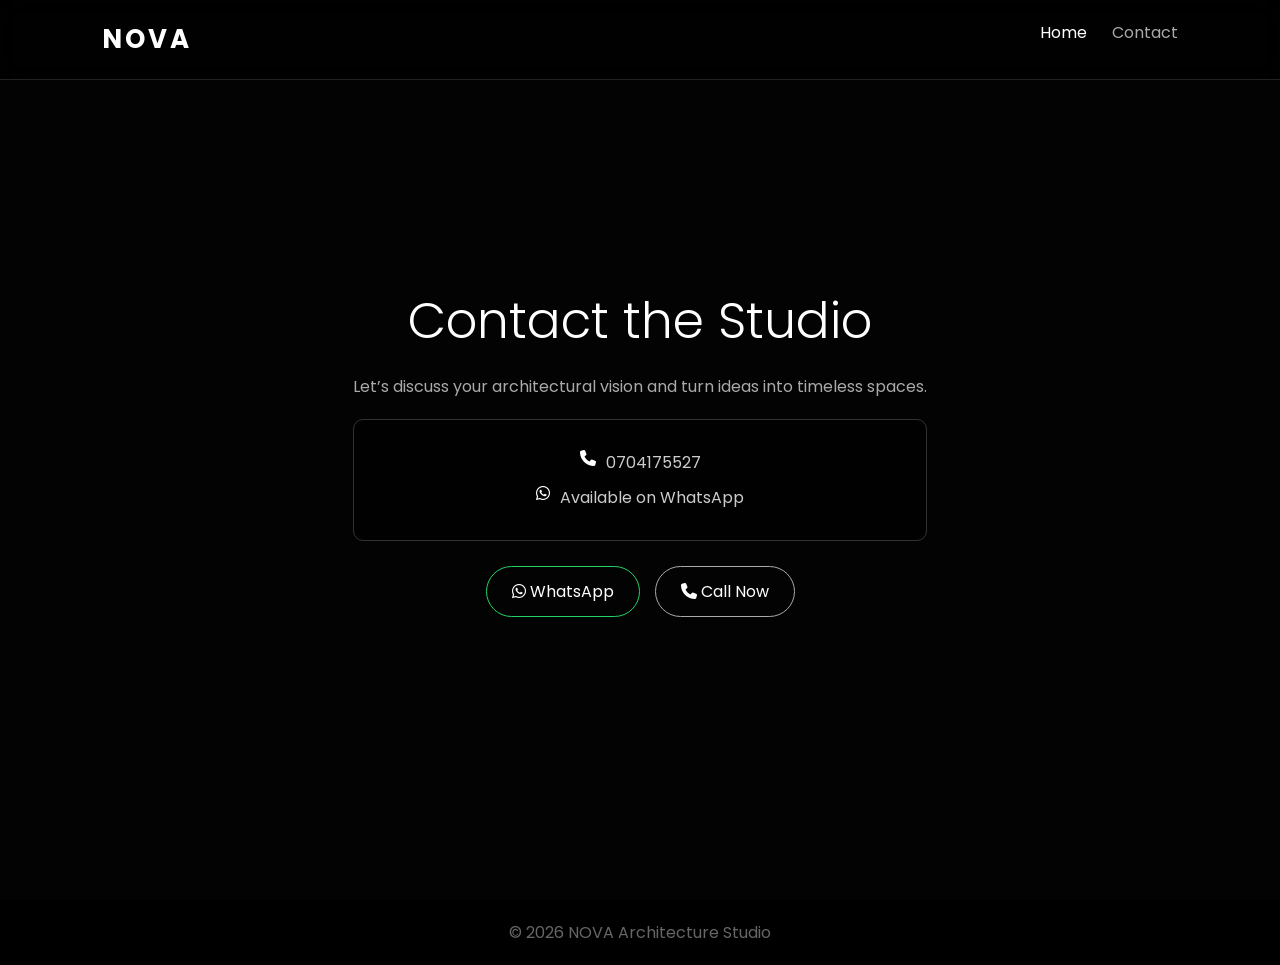
==== contact.html @ 4549481c "Add files via upload" ====
<!DOCTYPE html>
<html lang="en">
<head>
<meta charset="UTF-8">
<meta name="viewport" content="width=device-width, initial-scale=1.0">

<title>Contact | NOVA Architecture Studio</title>

<link href="https://fonts.googleapis.com/css2?family=Poppins:wght@300;400;500;600;700&display=swap" rel="stylesheet">

<link rel="stylesheet" href="style.css">
<link rel="stylesheet" href="https://cdnjs.cloudflare.com/ajax/libs/font-awesome/6.5.1/css/all.min.css">
</head>

<body>

<!-- NAV -->
<header>
<nav class="navbar">

<div class="logo">NOVA</div>

<ul class="nav-links">
<li><a href="index.html">Home</a></li>
<li><a href="contact.html" class="active">Contact</a></li>
</ul>

</nav>
</header>

<!-- CONTACT HERO -->
<section class="contact-hero">

<div class="overlay"></div>

<div class="contact-content">

<h1>Contact the Studio</h1>

<p>
Let’s discuss your architectural vision and turn ideas into timeless spaces.
</p>

<div class="contact-box">

<div class="item">
<i class="fas fa-phone"></i>
<span>0704175527</span>
</div>

<div class="item">
<i class="fab fa-whatsapp"></i>
<span>Available on WhatsApp</span>
</div>

</div>

<div class="btns">

<a href="https://wa.me/254704175527" class="btn whatsapp">
<i class="fab fa-whatsapp"></i> WhatsApp
</a>

<a href="tel:+254704175527" class="btn call">
<i class="fas fa-phone"></i> Call Now
</a>

</div>

</div>

</section>

<!-- FOOTER -->
<footer>
<p>© 2026 NOVA Architecture Studio</p>
</footer>

</body>
</html>
---- style.css ----
/* RESET */
*{
margin:0;
padding:0;
box-sizing:border-box;
font-family:'Poppins',sans-serif;
}

body{
background:#0a0a0a;
color:#fff;
}

/* NAV */
.navbar{
display:flex;
justify-content:space-between;
padding:20px 8%;
background:rgba(0,0,0,0.6);
backdrop-filter:blur(12px);
position:fixed;
width:100%;
top:0;
z-index:100;
border-bottom:1px solid #222;
}

.logo{
font-size:26px;
font-weight:700;
letter-spacing:3px;
}

.nav-links{
display:flex;
gap:25px;
list-style:none;
}

.nav-links a{
color:#fff;
text-decoration:none;
}

.nav-links a.active{
color:#aaa;
}

/* HERO */
.hero{
height:100vh;
display:flex;
align-items:center;
justify-content:center;
text-align:center;
position:relative;
background:url("images/arch-hero.jpg") center/cover;
}

.overlay{
position:absolute;
inset:0;
background:rgba(0,0,0,0.75);
}

.hero-content{
position:relative;
max-width:800px;
padding:20px;
}

.hero h1{
font-size:60px;
font-weight:300;
letter-spacing:2px;
}

.hero p{
color:#bbb;
margin-top:15px;
}

/* BUTTONS */
.btns{
margin-top:25px;
display:flex;
gap:15px;
justify-content:center;
flex-wrap:wrap;
}

.btn{
padding:12px 25px;
border:1px solid #fff;
color:#fff;
text-decoration:none;
transition:0.3s;
border-radius:30px;
}

.btn:hover{
background:#fff;
color:#000;
}

.whatsapp{
border-color:#25D366;
}

.call{
border-color:#aaa;
}

/* ABOUT */
.about{
padding:120px 8%;
text-align:center;
background:#0f0f0f;
}

.about h2{
font-size:36px;
font-weight:300;
color:#fff;
}

.about p{
color:#aaa;
margin-top:10px;
}

/* PROJECTS */
.projects{
padding:120px 8%;
text-align:center;
}

.projects h2{
font-size:40px;
margin-bottom:40px;
font-weight:300;
}

.grid{
display:grid;
grid-template-columns:repeat(auto-fit,minmax(250px,1fr));
gap:20px;
}

.card{
background:#111;
border:1px solid #222;
overflow:hidden;
border-radius:10px;
}

.card img{
width:100%;
height:300px;
object-fit:cover;
}

.card h3{
padding:15px;
font-weight:300;
color:#ccc;
}

/* CTA */
.cta{
padding:120px 8%;
text-align:center;
background:#0f0f0f;
}

.cta h2{
font-size:38px;
font-weight:300;
}

/* FOOTER */
footer{
text-align:center;
padding:20px;
background:#000;
color:#666;
}

/* MOBILE */
@media(max-width:768px){

.hero h1{
font-size:36px;
}

}

/* ================= CONTACT PAGE ================= */
.contact-hero{
height:100vh;
display:flex;
align-items:center;
justify-content:center;
text-align:center;
position:relative;
background:url("images/contact-arch.jpg") center/cover;
padding:20px;
}

.contact-content{
position:relative;
max-width:700px;
z-index:2;
}

.contact-content h1{
font-size:50px;
font-weight:300;
}

.contact-content p{
color:#aaa;
margin:15px 0;
}

/* CONTACT BOX */
.contact-box{
margin:20px 0;
padding:20px;
border:1px solid #333;
background:rgba(0,0,0,0.6);
border-radius:10px;
}

.item{
display:flex;
justify-content:center;
gap:10px;
margin:10px 0;
color:#ccc;
}

.item i{
color:#fff;
}
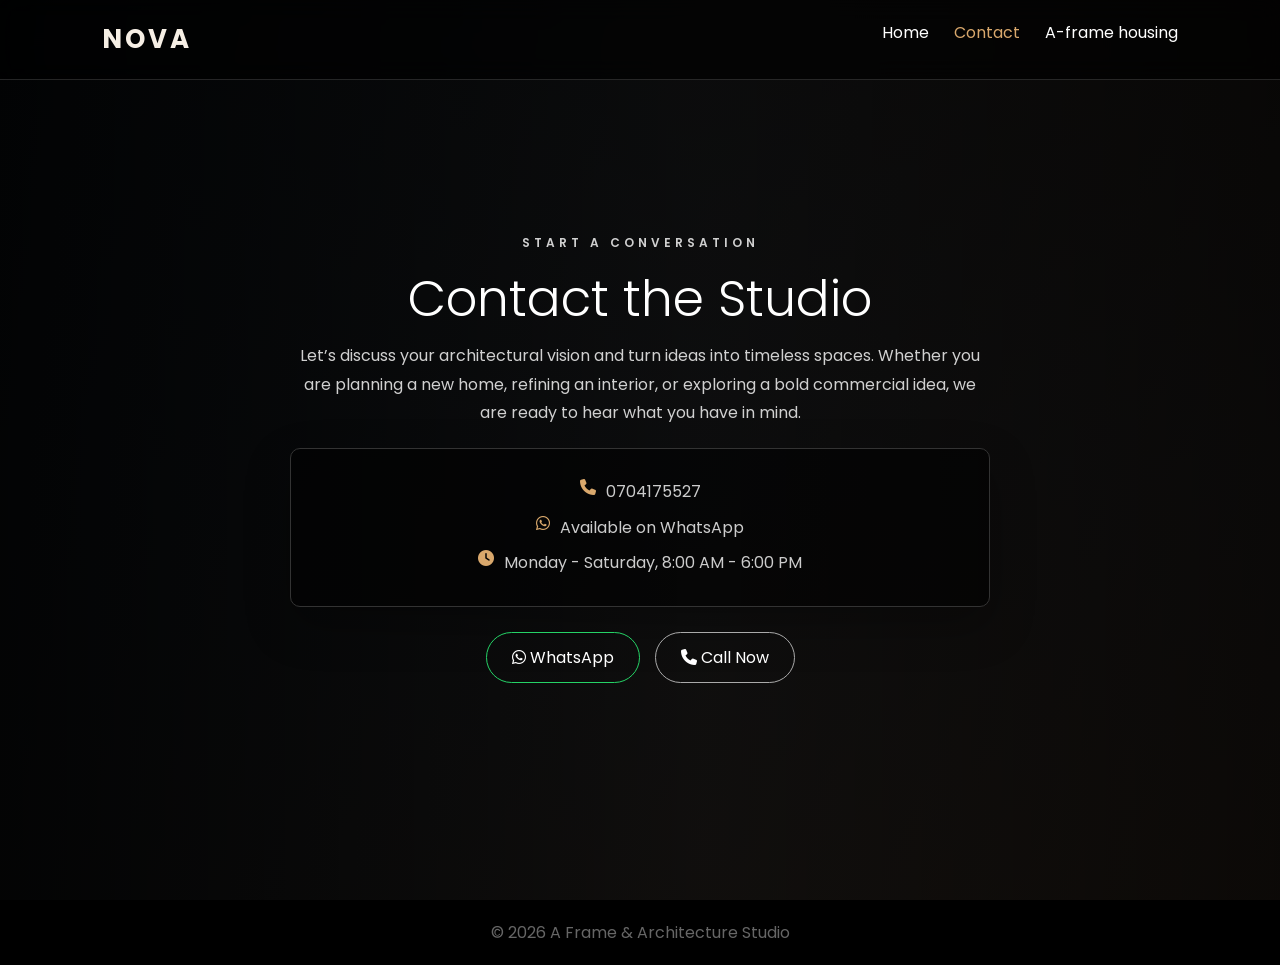
==== commit 1d58c619: "Add files via upload" ====
--- a/contact.html
+++ b/contact.html
@@ -4,12 +4,13 @@
 <meta charset="UTF-8">
 <meta name="viewport" content="width=device-width, initial-scale=1.0">
 
-<title>Contact | NOVA Architecture Studio</title>
+<title>Contact | A Frame &amp; Architecture</title>
 
 <link href="https://fonts.googleapis.com/css2?family=Poppins:wght@300;400;500;600;700&display=swap" rel="stylesheet">
 
 <link rel="stylesheet" href="style.css">
 <link rel="stylesheet" href="https://cdnjs.cloudflare.com/ajax/libs/font-awesome/6.5.1/css/all.min.css">
+<link rel="icon" type="image/svg+xml" href="images/favicon.svg">
 </head>
 
 <body>
@@ -23,6 +24,8 @@
 <ul class="nav-links">
 <li><a href="index.html">Home</a></li>
 <li><a href="contact.html" class="active">Contact</a></li>
+<li><a href="aframe.html">A-frame housing</a></li>
+
 </ul>
 
 </nav>
@@ -35,10 +38,14 @@
 
 <div class="contact-content">
 
+<p class="eyebrow">Start a conversation</p>
+
 <h1>Contact the Studio</h1>
 
 <p>
 Let’s discuss your architectural vision and turn ideas into timeless spaces.
+Whether you are planning a new home, refining an interior, or exploring a
+bold commercial idea, we are ready to hear what you have in mind.
 </p>
 
 <div class="contact-box">
@@ -51,6 +58,11 @@
 <div class="item">
 <i class="fab fa-whatsapp"></i>
 <span>Available on WhatsApp</span>
+</div>
+
+<div class="item">
+<i class="fas fa-clock"></i>
+<span>Monday - Saturday, 8:00 AM - 6:00 PM</span>
 </div>
 
 </div>
@@ -73,7 +85,7 @@
 
 <!-- FOOTER -->
 <footer>
-<p>© 2026 NOVA Architecture Studio</p>
+<p>© 2026 A Frame &amp; Architecture Studio</p>
 </footer>
 
 </body>
--- a/style.css
+++ b/style.css
@@ -6,10 +6,21 @@
 font-family:'Poppins',sans-serif;
 }
 
+:root{
+--ink:#0a0a0a;
+--panel:#111;
+--muted:#aaa;
+--line:rgba(255,255,255,0.14);
+--accent:#d9a86c;
+--stone:#1b1815;
+--slate:#111820;
+}
+
 body{
-background:#0a0a0a;
+background:linear-gradient(180deg,#0a0a0a 0%,#111820 48%,#1b1815 100%);
 color:#fff;
 }
+
 
 /* NAV */
 .navbar{
@@ -22,13 +33,15 @@
 width:100%;
 top:0;
 z-index:100;
-border-bottom:1px solid #222;
+border-bottom:1px solid var(--line);
+animation:nav-arrive .8s ease both;
 }
 
 .logo{
 font-size:26px;
 font-weight:700;
 letter-spacing:3px;
+color:#f6efe5;
 }
 
 .nav-links{
@@ -40,10 +53,12 @@
 .nav-links a{
 color:#fff;
 text-decoration:none;
-}
-
+transition:color .25s ease;
+}
+
+.nav-links a:hover,
 .nav-links a.active{
-color:#aaa;
+color:var(--accent);
 }
 
 /* HERO */
@@ -54,30 +69,42 @@
 justify-content:center;
 text-align:center;
 position:relative;
-background:url("images/arch-hero.jpg") center/cover;
+background:linear-gradient(120deg,rgba(17,24,32,.38),rgba(64,45,28,.22)),url("images/arch-hero.jpg") center/cover;
 }
 
 .overlay{
 position:absolute;
 inset:0;
-background:rgba(0,0,0,0.75);
+background:linear-gradient(90deg,rgba(0,0,0,.86),rgba(0,0,0,.52) 55%,rgba(0,0,0,.72));
 }
 
 .hero-content{
 position:relative;
 max-width:800px;
 padding:20px;
+animation:hero-arrive 1s .15s ease both;
+}
+
+.eyebrow{
+color:var(--accent);
+font-size:12px;
+font-weight:600;
+letter-spacing:4px;
+text-transform:uppercase;
+margin-bottom:18px;
 }
 
 .hero h1{
 font-size:60px;
 font-weight:300;
 letter-spacing:2px;
+line-height:1.08;
 }
 
 .hero p{
-color:#bbb;
+color:#d0d0d0;
 margin-top:15px;
+line-height:1.8;
 }
 
 /* BUTTONS */
@@ -94,13 +121,15 @@
 border:1px solid #fff;
 color:#fff;
 text-decoration:none;
-transition:0.3s;
+transition:background .3s ease,color .3s ease,transform .3s ease,box-shadow .3s ease;
 border-radius:30px;
 }
 
 .btn:hover{
 background:#fff;
 color:#000;
+transform:translateY(-3px);
+box-shadow:0 10px 24px rgba(0,0,0,.25);
 }
 
 .whatsapp{
@@ -115,24 +144,50 @@
 .about{
 padding:120px 8%;
 text-align:center;
-background:#0f0f0f;
+background:linear-gradient(135deg,#121212,#191714);
+position:relative;
+overflow:hidden;
+}
+
+.about::after{
+content:"";
+position:absolute;
+width:220px;
+height:220px;
+border:1px solid rgba(217,168,108,.25);
+right:8%;
+top:50%;
+transform:translateY(-50%) rotate(45deg);
 }
 
 .about h2{
 font-size:36px;
 font-weight:300;
 color:#fff;
+position:relative;
+z-index:1;
 }
 
 .about p{
-color:#aaa;
+color:#c0c0c0;
 margin-top:10px;
+line-height:1.8;
+position:relative;
+z-index:1;
+}
+
+.about-detail{
+max-width:680px;
+margin-left:auto;
+margin-right:auto;
+font-size:14px;
 }
 
 /* PROJECTS */
 .projects{
 padding:120px 8%;
 text-align:center;
+background:#0a0a0a;
 }
 
 .projects h2{
@@ -148,34 +203,61 @@
 }
 
 .card{
-background:#111;
-border:1px solid #222;
+background:linear-gradient(160deg,#151515,#0e0e0e);
+border:1px solid var(--line);
 overflow:hidden;
 border-radius:10px;
+transition:transform .35s ease,border-color .35s ease,box-shadow .35s ease;
+}
+
+.card:hover{
+transform:translateY(-8px);
+border-color:rgba(217,168,108,.65);
+box-shadow:0 18px 35px rgba(0,0,0,.28);
 }
 
 .card img{
 width:100%;
 height:300px;
 object-fit:cover;
+transition:transform .5s ease,filter .5s ease;
+}
+
+.card:hover img{
+transform:scale(1.04);
+filter:saturate(1.12);
 }
 
 .card h3{
 padding:15px;
 font-weight:300;
 color:#ccc;
+}
+
+.card p{
+padding:0 15px 20px;
+color:#999;
+font-size:13px;
+line-height:1.7;
 }
 
 /* CTA */
 .cta{
 padding:120px 8%;
 text-align:center;
-background:#0f0f0f;
+background:linear-gradient(135deg,#171411,#0f0f0f);
 }
 
 .cta h2{
 font-size:38px;
 font-weight:300;
+}
+
+.cta p{
+color:#aaa;
+margin:14px auto 0;
+max-width:560px;
+line-height:1.7;
 }
 
 /* FOOTER */
@@ -186,6 +268,23 @@
 color:#666;
 }
 
+@keyframes hero-arrive{
+from{opacity:0;transform:translateY(18px)}
+to{opacity:1;transform:translateY(0)}
+}
+
+@keyframes nav-arrive{
+from{opacity:0;transform:translateY(-12px)}
+to{opacity:1;transform:translateY(0)}
+}
+
+@media(prefers-reduced-motion:reduce){
+*,*::before,*::after{
+animation-duration:.01ms!important;
+transition-duration:.01ms!important;
+}
+}
+
 /* MOBILE */
 @media(max-width:768px){
 
@@ -203,8 +302,9 @@
 justify-content:center;
 text-align:center;
 position:relative;
-background:url("images/contact-arch.jpg") center/cover;
+background:linear-gradient(120deg,rgba(15,24,32,.82),rgba(54,39,27,.58)),url("images/contact-arch.jpg") center/cover;
 padding:20px;
+animation:contact-tone 5s ease-in-out infinite alternate;
 }
 
 .contact-content{
@@ -216,11 +316,41 @@
 .contact-content h1{
 font-size:50px;
 font-weight:300;
+line-height:1.1;
 }
 
 .contact-content p{
-color:#aaa;
+color:#d0d0d0;
 margin:15px 0;
+line-height:1.8;
+}
+
+.contact-content .eyebrow{
+margin-bottom:18px;
+}
+
+.contact-hero .btn{
+position:relative;
+animation:contact-button-float 3.6s ease-in-out infinite;
+}
+
+.contact-hero .btn:nth-child(2){
+animation-delay:.35s;
+}
+
+.contact-hero .whatsapp{
+box-shadow:0 0 0 rgba(37,211,102,0);
+}
+
+.contact-hero .whatsapp:hover,
+.contact-hero .whatsapp:focus-visible{
+box-shadow:0 0 18px rgba(37,211,102,.7),0 0 38px rgba(37,211,102,.28);
+}
+
+.contact-hero .call:hover,
+.contact-hero .call:focus-visible{
+box-shadow:0 0 18px rgba(217,168,108,.7),0 0 38px rgba(217,168,108,.28);
+border-color:var(--accent);
 }
 
 /* CONTACT BOX */
@@ -230,6 +360,7 @@
 border:1px solid #333;
 background:rgba(0,0,0,0.6);
 border-radius:10px;
+box-shadow:0 18px 45px rgba(0,0,0,.3);
 }
 
 .item{
@@ -238,8 +369,19 @@
 gap:10px;
 margin:10px 0;
 color:#ccc;
+line-height:1.6;
 }
 
 .item i{
-color:#fff;
+color:var(--accent);
+}
+
+@keyframes contact-tone{
+0%{filter:saturate(.9) hue-rotate(0deg)}
+100%{filter:saturate(1.08) hue-rotate(8deg)}
+}
+
+@keyframes contact-button-float{
+0%,100%{transform:translateY(0)}
+50%{transform:translateY(-4px)}
 }
